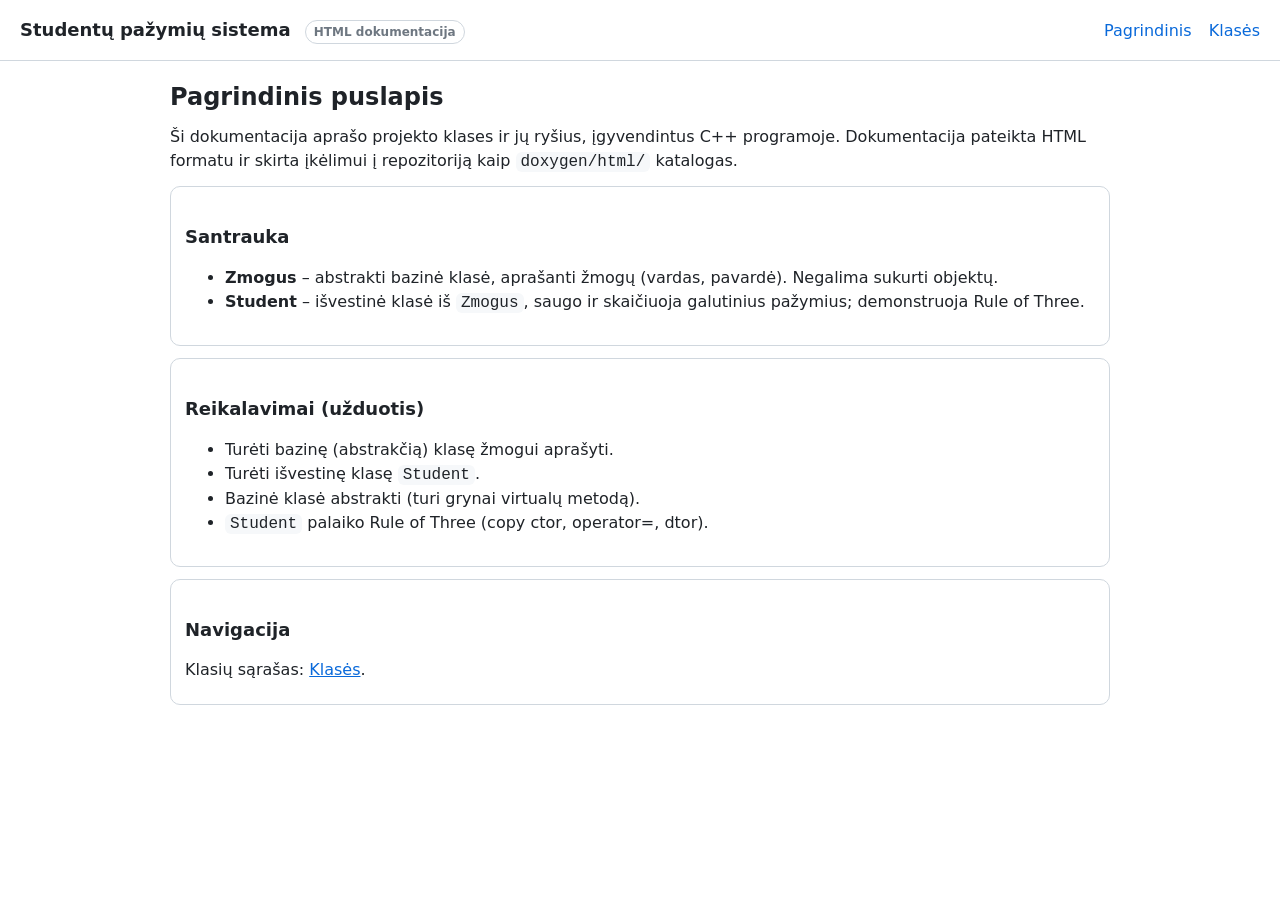
==== Doxygen/HTML/index.html @ 9c942f2e "Pridėtas HTML aprašymas" ====
<!doctype html>
<html lang="lt">
<head>
  <meta charset="utf-8" />
  <meta name="viewport" content="width=device-width, initial-scale=1" />
  <title>Studentų pažymių sistema – Dokumentacija</title>
  <link rel="stylesheet" href="style.css" />
</head>
<body>
  <header>
    <div class="title">Studentų pažymių sistema <span class="badge">HTML dokumentacija</span></div>
    <nav>
      <a href="index.html">Pagrindinis</a>
      <a href="classes.html">Klasės</a>
    </nav>
  </header>

  <main>
    <h1>Pagrindinis puslapis</h1>
    <p>
      Ši dokumentacija aprašo projekto klases ir jų ryšius, įgyvendintus C++ programoje.
      Dokumentacija pateikta HTML formatu ir skirta įkėlimui į repozitoriją kaip
      <code>doxygen/html/</code> katalogas.
    </p>

    <div class="box">
      <h2>Santrauka</h2>
      <ul>
        <li><b>Zmogus</b> – abstrakti bazinė klasė, aprašanti žmogų (vardas, pavardė). Negalima sukurti objektų.</li>
        <li><b>Student</b> – išvestinė klasė iš <code>Zmogus</code>, saugo ir skaičiuoja galutinius pažymius; demonstruoja Rule of Three.</li>
      </ul>
    </div>

    <div class="box">
      <h2>Reikalavimai (užduotis)</h2>
      <ul>
        <li>Turėti bazinę (abstrakčią) klasę žmogui aprašyti.</li>
        <li>Turėti išvestinę klasę <code>Student</code>.</li>
        <li>Bazinė klasė abstrakti (turi grynai virtualų metodą).</li>
        <li><code>Student</code> palaiko Rule of Three (copy ctor, operator=, dtor).</li>
      </ul>
    </div>

    <div class="box">
      <h2>Navigacija</h2>
      <p>
        Klasių sąrašas: <a href="classes.html">Klasės</a>.
      </p>
    </div>
  </main>
</body>
</html>
---- Doxygen/HTML/style.css ----
:root {
  --bg: #ffffff;
  --fg: #1f2328;
  --muted: #6e7781;
  --link: #0969da;
  --border: #d0d7de;
  --codebg: #f6f8fa;
}

* { box-sizing: border-box; }
body {
  margin: 0;
  font-family: system-ui, -apple-system, Segoe UI, Roboto, Arial, sans-serif;
  color: var(--fg);
  background: var(--bg);
  line-height: 1.5;
}

header {
  border-bottom: 1px solid var(--border);
  padding: 16px 20px;
  display: flex;
  align-items: baseline;
  justify-content: space-between;
  gap: 12px;
}
header .title { font-weight: 700; font-size: 18px; }
header nav a {
  margin-left: 12px;
  text-decoration: none;
  color: var(--link);
}
main { padding: 18px 20px; max-width: 980px; margin: 0 auto; }

h1 { font-size: 24px; margin: 0 0 10px; }
h2 { font-size: 18px; margin-top: 22px; }
p { margin: 8px 0; color: var(--fg); }

.badge {
  display: inline-block;
  font-size: 12px;
  padding: 2px 8px;
  border: 1px solid var(--border);
  border-radius: 999px;
  color: var(--muted);
  background: #fff;
  margin-left: 8px;
}

.box {
  border: 1px solid var(--border);
  border-radius: 10px;
  padding: 14px;
  background: #fff;
  margin: 12px 0;
}

table {
  width: 100%;
  border-collapse: collapse;
  margin: 10px 0;
  font-size: 14px;
}
th, td {
  border: 1px solid var(--border);
  padding: 8px 10px;
  vertical-align: top;
}
th { background: var(--codebg); text-align: left; }

code, pre {
  font-family: ui-monospace, SFMono-Regular, Menlo, Consolas, "Liberation Mono", monospace;
}
code { background: var(--codebg); padding: 1px 5px; border-radius: 6px; }
pre {
  background: var(--codebg);
  padding: 12px;
  border-radius: 10px;
  border: 1px solid var(--border);
  overflow: auto;
}

a { color: var(--link); }
small { color: var(--muted); }

footer {
  border-top: 1px solid var(--border);
  padding: 14px 20px;
  color: var(--muted);
  font-size: 12px;
}
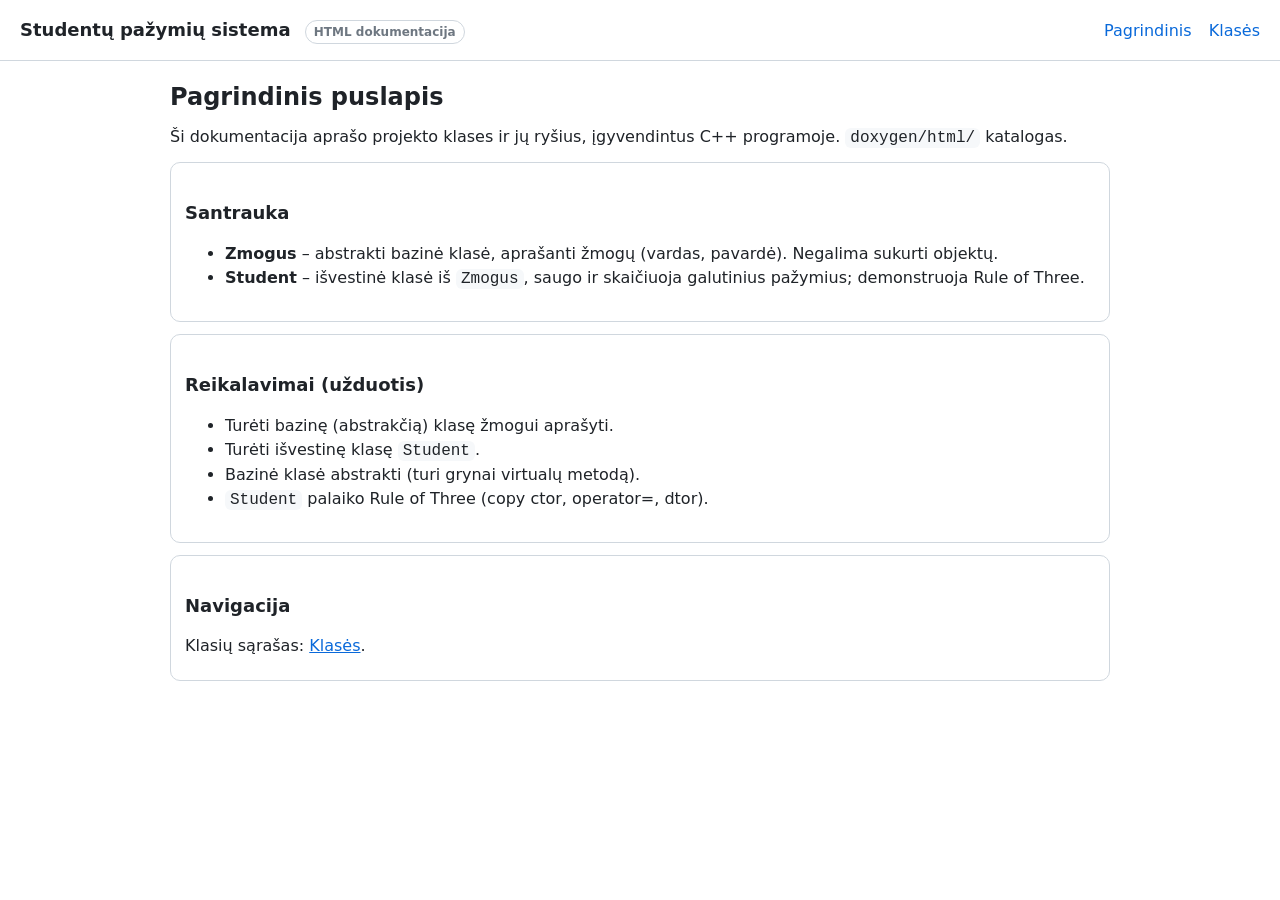
==== commit 1c323394: "Adding HTML documentation" ====
--- a/Doxygen/HTML/index.html
+++ b/Doxygen/HTML/index.html
@@ -19,7 +19,6 @@
     <h1>Pagrindinis puslapis</h1>
     <p>
       Ši dokumentacija aprašo projekto klases ir jų ryšius, įgyvendintus C++ programoje.
-      Dokumentacija pateikta HTML formatu ir skirta įkėlimui į repozitoriją kaip
       <code>doxygen/html/</code> katalogas.
     </p>
 
